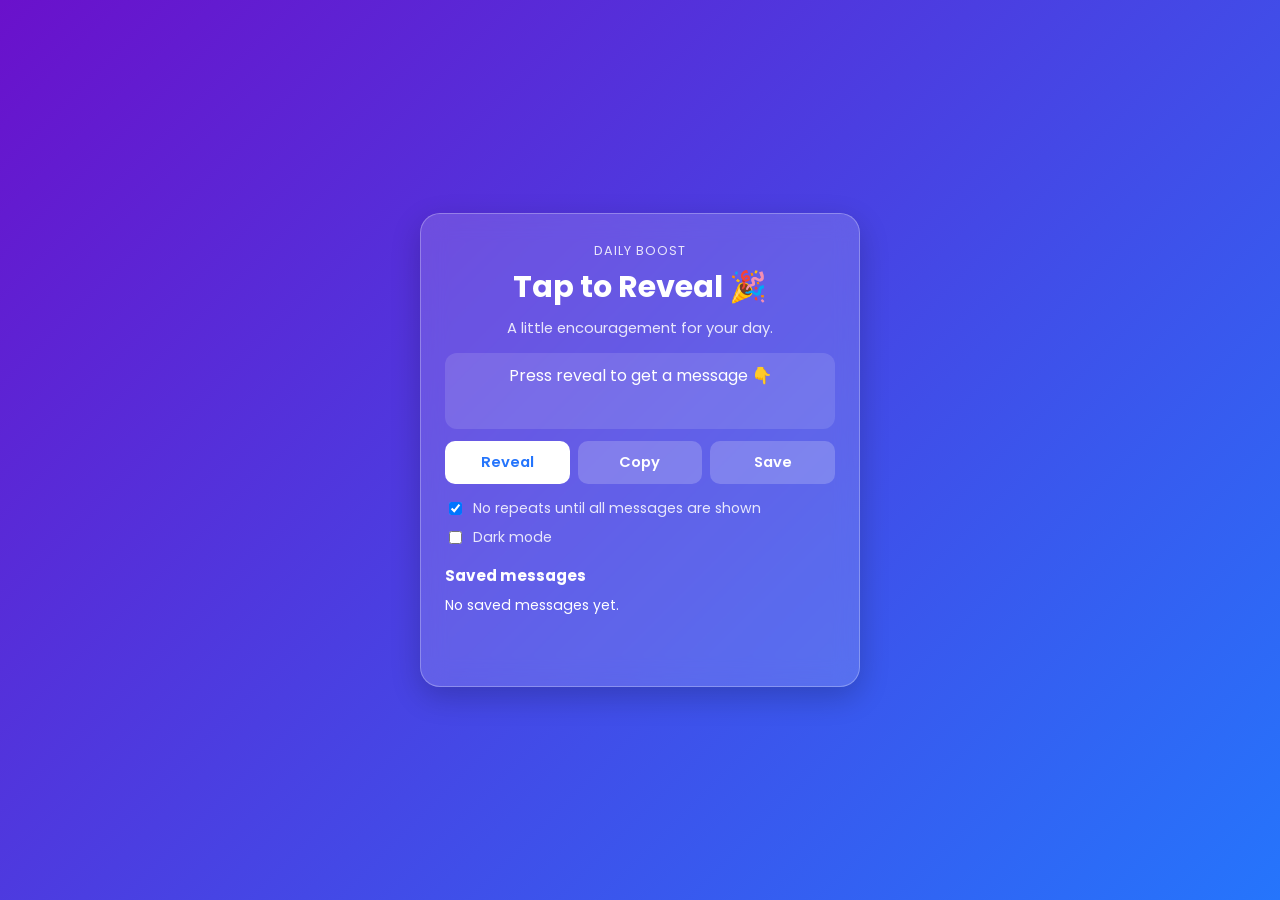
==== index.html @ 4f89c6cf "Upgrade static app with richer UX, state persistence, and docs" ====
<!DOCTYPE html>
<html lang="en">
<head>
  <meta charset="UTF-8">
  <meta name="viewport" content="width=device-width, initial-scale=1.0">
  <meta name="description" content="A daily encouragement app with positive reveal messages.">
  <title>Tap to Reveal 🎁</title>
  <link rel="preconnect" href="https://fonts.googleapis.com">
  <link rel="preconnect" href="https://fonts.gstatic.com" crossorigin>
  <link href="https://fonts.googleapis.com/css2?family=Poppins:wght@300;500;700&display=swap" rel="stylesheet">
  <link rel="stylesheet" href="styles.css">
</head>
<body>
  <main class="app-shell" aria-labelledby="app-title">
    <section class="card" id="box" aria-live="polite">
      <header>
        <p class="eyebrow">Daily Boost</p>
        <h1 id="app-title">Tap to Reveal 🎉</h1>
        <p class="subtitle">A little encouragement for your day.</p>
      </header>

      <p id="output" class="message" tabindex="0">Press reveal to get a message 👇</p>

      <div class="button-row">
        <button id="revealBtn" class="primary" type="button">Reveal</button>
        <button id="copyBtn" type="button">Copy</button>
        <button id="saveBtn" type="button" aria-pressed="false">Save</button>
      </div>

      <div class="controls">
        <label class="toggle-row" for="noRepeatToggle">
          <input id="noRepeatToggle" type="checkbox" checked>
          <span>No repeats until all messages are shown</span>
        </label>
        <label class="toggle-row" for="themeToggle">
          <input id="themeToggle" type="checkbox">
          <span>Dark mode</span>
        </label>
      </div>

      <section class="saved" aria-labelledby="saved-title">
        <h2 id="saved-title">Saved messages</h2>
        <ul id="savedList"></ul>
      </section>

      <p id="status" class="status" role="status" aria-live="polite"></p>
    </section>
  </main>

  <script src="app.js" defer></script>
</body>
</html>
---- styles.css ----
:root {
  --bg-start: #6a11cb;
  --bg-end: #2575fc;
  --card-bg: rgba(255, 255, 255, 0.15);
  --text: #ffffff;
  --muted: rgba(255, 255, 255, 0.85);
  --button-bg: #ffffff;
  --button-text: #2575fc;
  --button-alt-bg: rgba(255, 255, 255, 0.2);
  --button-alt-text: #ffffff;
  --shadow: 0 10px 30px rgba(0, 0, 0, 0.2);
  --border: rgba(255, 255, 255, 0.28);
}

body.dark {
  --bg-start: #0f172a;
  --bg-end: #1d4ed8;
  --card-bg: rgba(15, 23, 42, 0.7);
  --text: #e2e8f0;
  --muted: #cbd5e1;
  --button-bg: #e2e8f0;
  --button-text: #1d4ed8;
  --button-alt-bg: rgba(148, 163, 184, 0.22);
  --button-alt-text: #e2e8f0;
  --shadow: 0 12px 36px rgba(2, 6, 23, 0.45);
  --border: rgba(148, 163, 184, 0.35);
}

* {
  box-sizing: border-box;
}

body {
  font-family: "Poppins", sans-serif;
  background: linear-gradient(135deg, var(--bg-start), var(--bg-end));
  min-height: 100vh;
  display: flex;
  justify-content: center;
  align-items: center;
  margin: 0;
  padding: 20px;
  color: var(--text);
}

.app-shell {
  width: min(100%, 440px);
}

.card {
  background: var(--card-bg);
  backdrop-filter: blur(12px);
  border: 1px solid var(--border);
  padding: 28px 24px;
  border-radius: 20px;
  text-align: center;
  box-shadow: var(--shadow);
  animation: fadeIn 0.8s ease;
}

.eyebrow {
  margin: 0;
  font-size: 0.8rem;
  letter-spacing: 0.08em;
  text-transform: uppercase;
  color: var(--muted);
}

h1 {
  margin: 4px 0 8px;
  font-size: clamp(1.45rem, 4vw, 1.9rem);
}

.subtitle {
  margin: 0 0 14px;
  color: var(--muted);
  font-size: 0.92rem;
}

.message {
  margin: 10px 0 12px;
  padding: 12px;
  min-height: 76px;
  border-radius: 12px;
  background: rgba(255, 255, 255, 0.12);
  line-height: 1.35;
}

.button-row {
  display: grid;
  grid-template-columns: repeat(3, minmax(0, 1fr));
  gap: 8px;
}

button {
  border: none;
  padding: 11px 12px;
  border-radius: 10px;
  cursor: pointer;
  transition: transform 0.18s ease, opacity 0.18s ease, background 0.2s ease;
  font: inherit;
  font-size: 0.92rem;
  font-weight: 600;
}

button:active {
  transform: scale(0.97);
}

button:focus-visible,
input:focus-visible {
  outline: 2px solid #facc15;
  outline-offset: 2px;
}

button.primary {
  background: var(--button-bg);
  color: var(--button-text);
}

button:not(.primary) {
  background: var(--button-alt-bg);
  color: var(--button-alt-text);
}

button[aria-pressed="true"] {
  background: #16a34a;
  color: #f0fdf4;
}

.controls {
  margin-top: 14px;
  text-align: left;
  display: grid;
  gap: 8px;
}

.toggle-row {
  display: flex;
  align-items: center;
  gap: 8px;
  font-size: 0.88rem;
  color: var(--muted);
}

.saved {
  margin-top: 16px;
  text-align: left;
}

.saved h2 {
  margin: 0 0 8px;
  font-size: 0.95rem;
}

#savedList {
  list-style: disc;
  padding-left: 20px;
  margin: 0;
  display: grid;
  gap: 6px;
  font-size: 0.88rem;
}

.status {
  min-height: 18px;
  margin-top: 10px;
  font-size: 0.84rem;
  color: var(--muted);
}

@keyframes fadeIn {
  from {
    opacity: 0;
    transform: translateY(16px);
  }

  to {
    opacity: 1;
    transform: translateY(0);
  }
}

@media (max-width: 420px) {
  .card {
    padding: 22px 18px;
  }

  .button-row {
    grid-template-columns: 1fr;
  }
}

@media (prefers-reduced-motion: reduce) {
  *,
  *::before,
  *::after {
    animation: none !important;
    transition: none !important;
  }
}
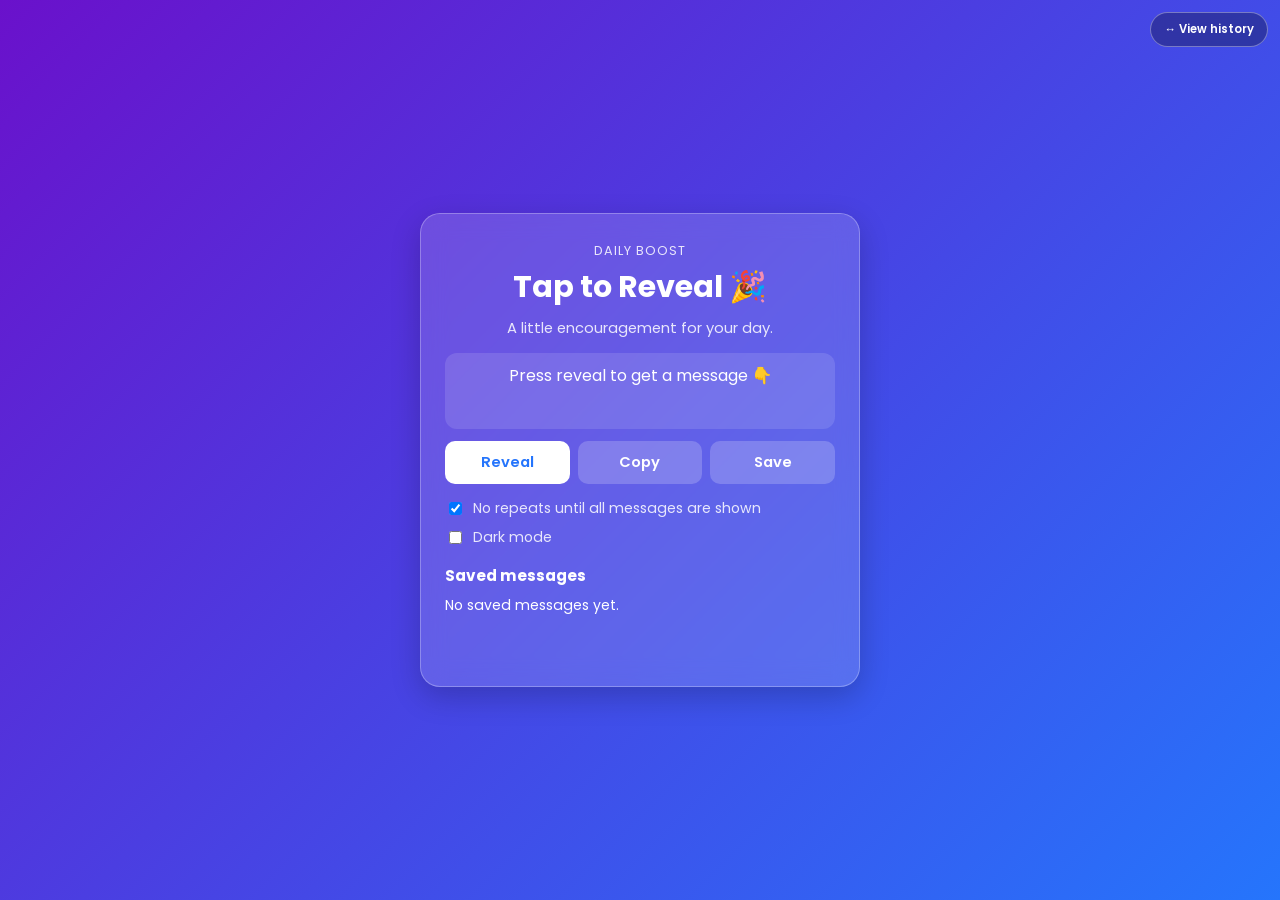
==== commit 2ce2f065: "Add development history button to Daily Boost" ====
--- a/index.html
+++ b/index.html
@@ -11,6 +11,7 @@
   <link rel="stylesheet" href="styles.css">
 </head>
 <body>
+  <a href="https://kuzzzzz.github.io/history.html#phone-site" target="_blank" rel="noopener" aria-label="View the development history of this project" style="position:fixed;top:12px;right:12px;z-index:50;padding:8px 13px;border-radius:999px;background:rgba(0,0,0,.28);color:#fff;border:1px solid rgba(255,255,255,.35);font:600 .72rem Poppins,sans-serif;text-decoration:none;backdrop-filter:blur(8px);">↔ View history</a>
   <main class="app-shell" aria-labelledby="app-title">
     <section class="card" id="box" aria-live="polite">
       <header>
@@ -18,35 +19,13 @@
         <h1 id="app-title">Tap to Reveal 🎉</h1>
         <p class="subtitle">A little encouragement for your day.</p>
       </header>
-
       <p id="output" class="message" tabindex="0">Press reveal to get a message 👇</p>
-
-      <div class="button-row">
-        <button id="revealBtn" class="primary" type="button">Reveal</button>
-        <button id="copyBtn" type="button">Copy</button>
-        <button id="saveBtn" type="button" aria-pressed="false">Save</button>
-      </div>
-
-      <div class="controls">
-        <label class="toggle-row" for="noRepeatToggle">
-          <input id="noRepeatToggle" type="checkbox" checked>
-          <span>No repeats until all messages are shown</span>
-        </label>
-        <label class="toggle-row" for="themeToggle">
-          <input id="themeToggle" type="checkbox">
-          <span>Dark mode</span>
-        </label>
-      </div>
-
-      <section class="saved" aria-labelledby="saved-title">
-        <h2 id="saved-title">Saved messages</h2>
-        <ul id="savedList"></ul>
-      </section>
-
+      <div class="button-row"><button id="revealBtn" class="primary" type="button">Reveal</button><button id="copyBtn" type="button">Copy</button><button id="saveBtn" type="button" aria-pressed="false">Save</button></div>
+      <div class="controls"><label class="toggle-row" for="noRepeatToggle"><input id="noRepeatToggle" type="checkbox" checked><span>No repeats until all messages are shown</span></label><label class="toggle-row" for="themeToggle"><input id="themeToggle" type="checkbox"><span>Dark mode</span></label></div>
+      <section class="saved" aria-labelledby="saved-title"><h2 id="saved-title">Saved messages</h2><ul id="savedList"></ul></section>
       <p id="status" class="status" role="status" aria-live="polite"></p>
     </section>
   </main>
-
   <script src="app.js" defer></script>
 </body>
 </html>
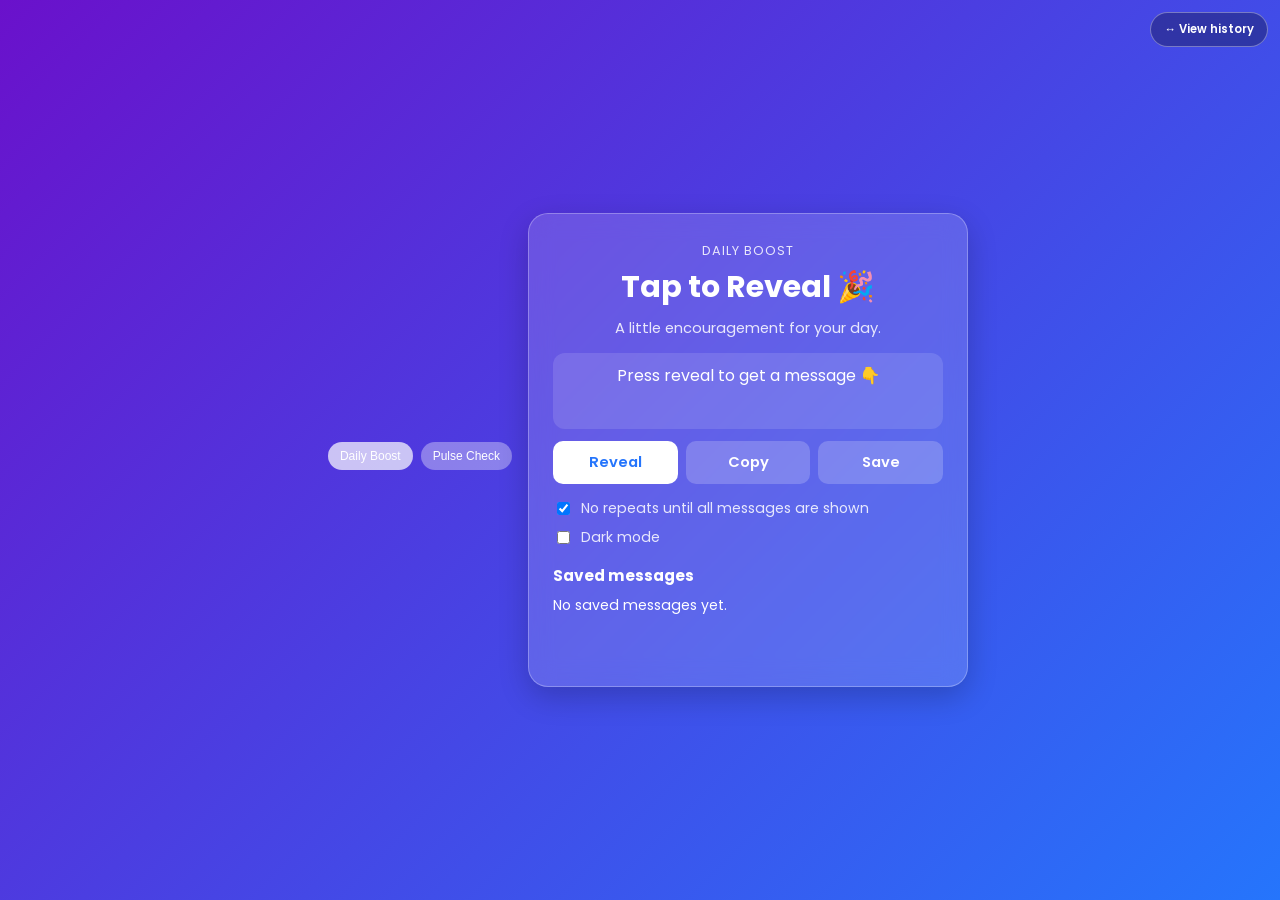
==== commit 4c3dda2a: "Add navigation between Daily Boost and Pulse Check" ====
--- a/index.html
+++ b/index.html
@@ -12,6 +12,10 @@
 </head>
 <body>
   <a href="https://kuzzzzz.github.io/history.html#phone-site" target="_blank" rel="noopener" aria-label="View the development history of this project" style="position:fixed;top:12px;right:12px;z-index:50;padding:8px 13px;border-radius:999px;background:rgba(0,0,0,.28);color:#fff;border:1px solid rgba(255,255,255,.35);font:600 .72rem Poppins,sans-serif;text-decoration:none;backdrop-filter:blur(8px);">↔ View history</a>
+  <nav aria-label="Phone Site navigation" style="display:flex;justify-content:center;gap:8px;padding:12px 16px 0;font:500 .75rem Poppins,sans-serif;">
+    <a href="index.html" aria-current="page" style="padding:7px 12px;border-radius:999px;background:rgba(255,255,255,.7);color:inherit;text-decoration:none;">Daily Boost</a>
+    <a href="pulse.html" style="padding:7px 12px;border-radius:999px;background:rgba(255,255,255,.35);color:inherit;text-decoration:none;">Pulse Check</a>
+  </nav>
   <main class="app-shell" aria-labelledby="app-title">
     <section class="card" id="box" aria-live="polite">
       <header>
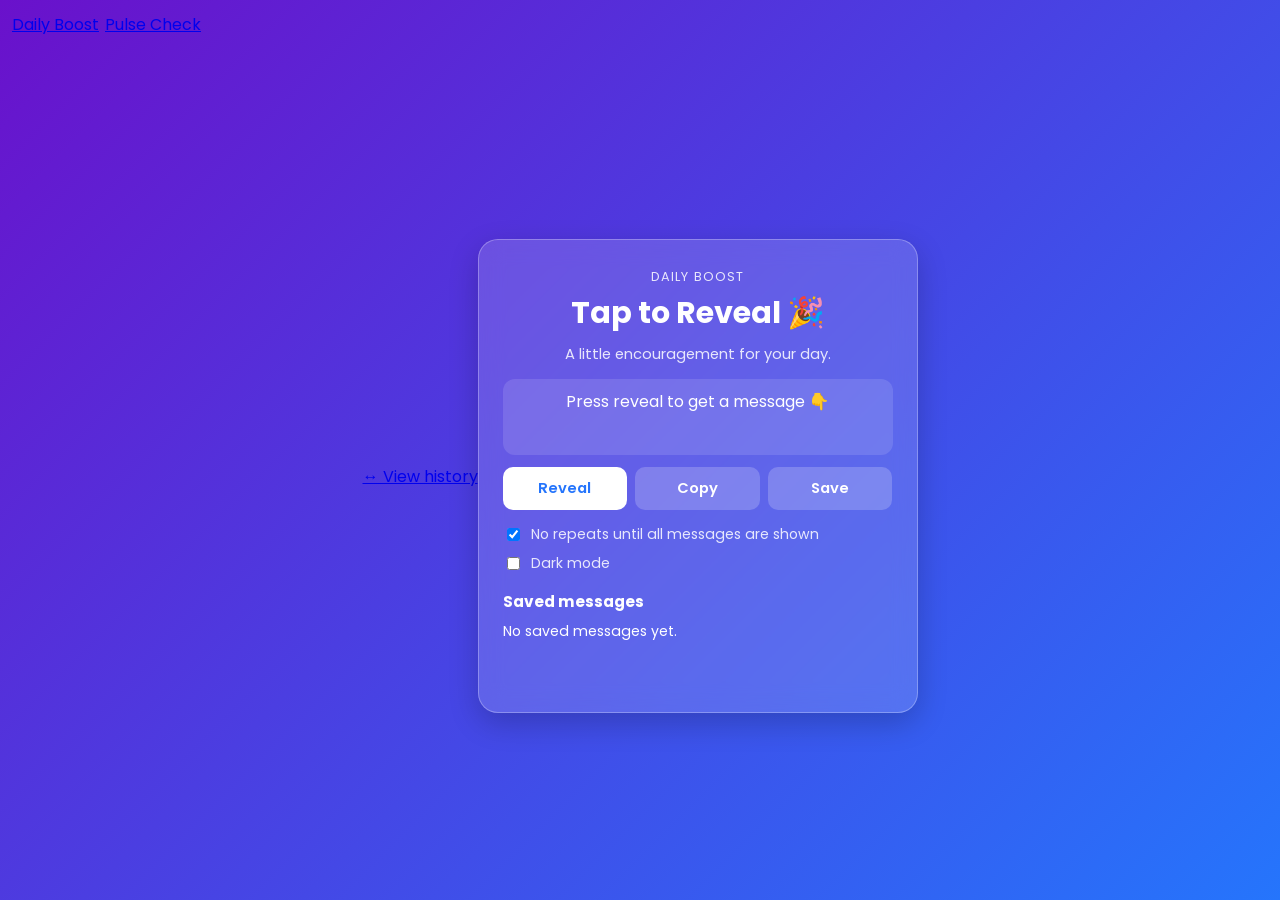
==== commit 676c96e2: "Fix Daily Boost navigation layout" ====
--- a/index.html
+++ b/index.html
@@ -11,11 +11,13 @@
   <link rel="stylesheet" href="styles.css">
 </head>
 <body>
-  <a href="https://kuzzzzz.github.io/history.html#phone-site" target="_blank" rel="noopener" aria-label="View the development history of this project" style="position:fixed;top:12px;right:12px;z-index:50;padding:8px 13px;border-radius:999px;background:rgba(0,0,0,.28);color:#fff;border:1px solid rgba(255,255,255,.35);font:600 .72rem Poppins,sans-serif;text-decoration:none;backdrop-filter:blur(8px);">↔ View history</a>
-  <nav aria-label="Phone Site navigation" style="display:flex;justify-content:center;gap:8px;padding:12px 16px 0;font:500 .75rem Poppins,sans-serif;">
-    <a href="index.html" aria-current="page" style="padding:7px 12px;border-radius:999px;background:rgba(255,255,255,.7);color:inherit;text-decoration:none;">Daily Boost</a>
-    <a href="pulse.html" style="padding:7px 12px;border-radius:999px;background:rgba(255,255,255,.35);color:inherit;text-decoration:none;">Pulse Check</a>
+  <a href="https://kuzzzzz.github.io/history.html#phone-site" target="_blank" rel="noopener" aria-label="View the development history of this project" class="history-link">↔ View history</a>
+
+  <nav class="site-nav" aria-label="Phone Site navigation">
+    <a href="index.html" aria-current="page" class="active">Daily Boost</a>
+    <a href="pulse.html">Pulse Check</a>
   </nav>
+
   <main class="app-shell" aria-labelledby="app-title">
     <section class="card" id="box" aria-live="polite">
       <header>
--- a/styles.css
+++ b/styles.css
@@ -38,8 +38,27 @@
   justify-content: center;
   align-items: center;
   margin: 0;
-  padding: 20px;
+  padding: 72px 20px 20px;
   color: var(--text);
+}
+
+/* The navigation is a floating control, not part of the card layout. */
+body > nav {
+  position: fixed;
+  top: 12px;
+  left: 12px;
+  z-index: 60;
+  display: flex !important;
+  gap: 6px !important;
+  padding: 0 !important;
+  align-items: center;
+}
+
+body > nav a {
+  display: inline-flex;
+  align-items: center;
+  justify-content: center;
+  white-space: nowrap;
 }
 
 .app-shell {
@@ -181,12 +200,21 @@
 }
 
 @media (max-width: 420px) {
+  body {
+    padding-top: 68px;
+  }
+
   .card {
     padding: 22px 18px;
   }
 
   .button-row {
     grid-template-columns: 1fr;
+  }
+
+  body > nav a {
+    padding: 7px 10px !important;
+    font-size: 0.7rem !important;
   }
 }
 
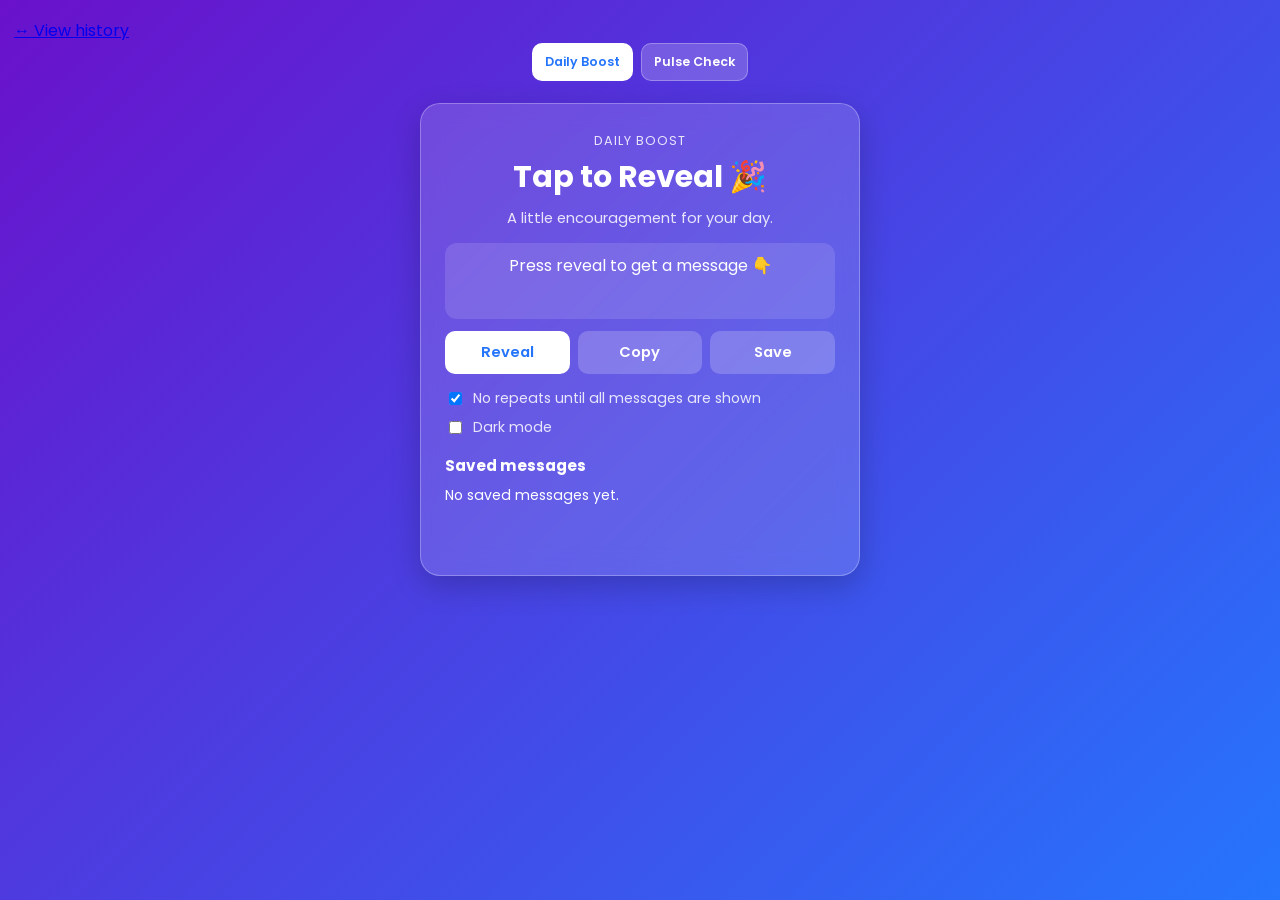
==== commit e0ce7575: "Update Daily Boost UI for structured quotes" ====
--- a/index.html
+++ b/index.html
@@ -4,7 +4,7 @@
   <meta charset="UTF-8">
   <meta name="viewport" content="width=device-width, initial-scale=1.0">
   <meta name="description" content="A daily encouragement app with positive reveal messages.">
-  <title>Tap to Reveal 🎁</title>
+  <title>Daily Boost 🎁</title>
   <link rel="preconnect" href="https://fonts.googleapis.com">
   <link rel="preconnect" href="https://fonts.gstatic.com" crossorigin>
   <link href="https://fonts.googleapis.com/css2?family=Poppins:wght@300;500;700&display=swap" rel="stylesheet">
@@ -25,7 +25,10 @@
         <h1 id="app-title">Tap to Reveal 🎉</h1>
         <p class="subtitle">A little encouragement for your day.</p>
       </header>
-      <p id="output" class="message" tabindex="0">Press reveal to get a message 👇</p>
+      <div id="output" class="message" tabindex="0" aria-label="Daily Boost message">
+        <div id="boostText">Press reveal to get a message 👇</div>
+        <div id="boostAuthor" class="boost-author" hidden></div>
+      </div>
       <div class="button-row"><button id="revealBtn" class="primary" type="button">Reveal</button><button id="copyBtn" type="button">Copy</button><button id="saveBtn" type="button" aria-pressed="false">Save</button></div>
       <div class="controls"><label class="toggle-row" for="noRepeatToggle"><input id="noRepeatToggle" type="checkbox" checked><span>No repeats until all messages are shown</span></label><label class="toggle-row" for="themeToggle"><input id="themeToggle" type="checkbox"><span>Dark mode</span></label></div>
       <section class="saved" aria-labelledby="saved-title"><h2 id="saved-title">Saved messages</h2><ul id="savedList"></ul></section>
--- a/styles.css
+++ b/styles.css
@@ -26,46 +26,56 @@
   --border: rgba(148, 163, 184, 0.35);
 }
 
-* {
-  box-sizing: border-box;
-}
+* { box-sizing: border-box; }
+
+html, body { width: 100%; min-height: 100%; }
 
 body {
   font-family: "Poppins", sans-serif;
   background: linear-gradient(135deg, var(--bg-start), var(--bg-end));
   min-height: 100vh;
+  margin: 0;
+  padding: 18px 14px 28px;
+  color: var(--text);
+}
+
+/* Navigation sits in normal document flow above the app card. */
+nav {
+  width: min(100%, 440px);
+  margin: 0 auto 22px;
   display: flex;
   justify-content: center;
   align-items: center;
-  margin: 0;
-  padding: 72px 20px 20px;
-  color: var(--text);
+  gap: 8px;
 }
 
-/* The navigation is a floating control, not part of the card layout. */
-body > nav {
-  position: fixed;
-  top: 12px;
-  left: 12px;
-  z-index: 60;
-  display: flex !important;
-  gap: 6px !important;
-  padding: 0 !important;
-  align-items: center;
-}
-
-body > nav a {
+nav a {
   display: inline-flex;
   align-items: center;
   justify-content: center;
+  padding: 9px 12px;
+  border-radius: 10px;
   white-space: nowrap;
+  text-decoration: none;
+  font-size: 0.78rem;
+  font-weight: 600;
+  color: var(--text);
+  background: var(--button-alt-bg);
+  border: 1px solid var(--border);
+}
+
+nav a.active {
+  background: var(--button-bg);
+  color: var(--button-text);
 }
 
 .app-shell {
   width: min(100%, 440px);
+  margin: 0 auto;
 }
 
 .card {
+  width: 100%;
   background: var(--card-bg);
   backdrop-filter: blur(12px);
   border: 1px solid var(--border);
@@ -76,153 +86,34 @@
   animation: fadeIn 0.8s ease;
 }
 
-.eyebrow {
-  margin: 0;
-  font-size: 0.8rem;
-  letter-spacing: 0.08em;
-  text-transform: uppercase;
-  color: var(--muted);
-}
+.eyebrow { margin: 0; font-size: 0.8rem; letter-spacing: 0.08em; text-transform: uppercase; color: var(--muted); }
+h1 { margin: 4px 0 8px; font-size: clamp(1.45rem, 4vw, 1.9rem); }
+.subtitle { margin: 0 0 14px; color: var(--muted); font-size: 0.92rem; }
+.message { margin: 10px 0 12px; padding: 12px; min-height: 76px; border-radius: 12px; background: rgba(255,255,255,.12); line-height: 1.35; }
+.button-row { display: grid; grid-template-columns: repeat(3, minmax(0, 1fr)); gap: 8px; }
+button { border: none; padding: 11px 12px; border-radius: 10px; cursor: pointer; transition: transform .18s ease, opacity .18s ease, background .2s ease; font: inherit; font-size: .92rem; font-weight: 600; }
+button:active { transform: scale(.97); }
+button:focus-visible, input:focus-visible { outline: 2px solid #facc15; outline-offset: 2px; }
+button.primary { background: var(--button-bg); color: var(--button-text); }
+button:not(.primary) { background: var(--button-alt-bg); color: var(--button-alt-text); }
+button[aria-pressed="true"] { background: #16a34a; color: #f0fdf4; }
+.controls { margin-top: 14px; text-align: left; display: grid; gap: 8px; }
+.toggle-row { display: flex; align-items: center; gap: 8px; font-size: .88rem; color: var(--muted); }
+.saved { margin-top: 16px; text-align: left; }
+.saved h2 { margin: 0 0 8px; font-size: .95rem; }
+#savedList { list-style: disc; padding-left: 20px; margin: 0; display: grid; gap: 6px; font-size: .88rem; }
+.status { min-height: 18px; margin-top: 10px; font-size: .84rem; color: var(--muted); }
 
-h1 {
-  margin: 4px 0 8px;
-  font-size: clamp(1.45rem, 4vw, 1.9rem);
-}
-
-.subtitle {
-  margin: 0 0 14px;
-  color: var(--muted);
-  font-size: 0.92rem;
-}
-
-.message {
-  margin: 10px 0 12px;
-  padding: 12px;
-  min-height: 76px;
-  border-radius: 12px;
-  background: rgba(255, 255, 255, 0.12);
-  line-height: 1.35;
-}
-
-.button-row {
-  display: grid;
-  grid-template-columns: repeat(3, minmax(0, 1fr));
-  gap: 8px;
-}
-
-button {
-  border: none;
-  padding: 11px 12px;
-  border-radius: 10px;
-  cursor: pointer;
-  transition: transform 0.18s ease, opacity 0.18s ease, background 0.2s ease;
-  font: inherit;
-  font-size: 0.92rem;
-  font-weight: 600;
-}
-
-button:active {
-  transform: scale(0.97);
-}
-
-button:focus-visible,
-input:focus-visible {
-  outline: 2px solid #facc15;
-  outline-offset: 2px;
-}
-
-button.primary {
-  background: var(--button-bg);
-  color: var(--button-text);
-}
-
-button:not(.primary) {
-  background: var(--button-alt-bg);
-  color: var(--button-alt-text);
-}
-
-button[aria-pressed="true"] {
-  background: #16a34a;
-  color: #f0fdf4;
-}
-
-.controls {
-  margin-top: 14px;
-  text-align: left;
-  display: grid;
-  gap: 8px;
-}
-
-.toggle-row {
-  display: flex;
-  align-items: center;
-  gap: 8px;
-  font-size: 0.88rem;
-  color: var(--muted);
-}
-
-.saved {
-  margin-top: 16px;
-  text-align: left;
-}
-
-.saved h2 {
-  margin: 0 0 8px;
-  font-size: 0.95rem;
-}
-
-#savedList {
-  list-style: disc;
-  padding-left: 20px;
-  margin: 0;
-  display: grid;
-  gap: 6px;
-  font-size: 0.88rem;
-}
-
-.status {
-  min-height: 18px;
-  margin-top: 10px;
-  font-size: 0.84rem;
-  color: var(--muted);
-}
-
-@keyframes fadeIn {
-  from {
-    opacity: 0;
-    transform: translateY(16px);
-  }
-
-  to {
-    opacity: 1;
-    transform: translateY(0);
-  }
-}
+@keyframes fadeIn { from { opacity: 0; transform: translateY(16px); } to { opacity: 1; transform: translateY(0); } }
 
 @media (max-width: 420px) {
-  body {
-    padding-top: 68px;
-  }
-
-  .card {
-    padding: 22px 18px;
-  }
-
-  .button-row {
-    grid-template-columns: 1fr;
-  }
-
-  body > nav a {
-    padding: 7px 10px !important;
-    font-size: 0.7rem !important;
-  }
+  body { padding: 14px 12px 24px; }
+  nav { margin-bottom: 18px; gap: 6px; }
+  nav a { padding: 8px 10px; font-size: .72rem; }
+  .card { padding: 22px 18px; }
+  .button-row { grid-template-columns: 1fr; }
 }
 
 @media (prefers-reduced-motion: reduce) {
-  *,
-  *::before,
-  *::after {
-    animation: none !important;
-    transition: none !important;
-  }
+  *, *::before, *::after { animation: none !important; transition: none !important; }
 }
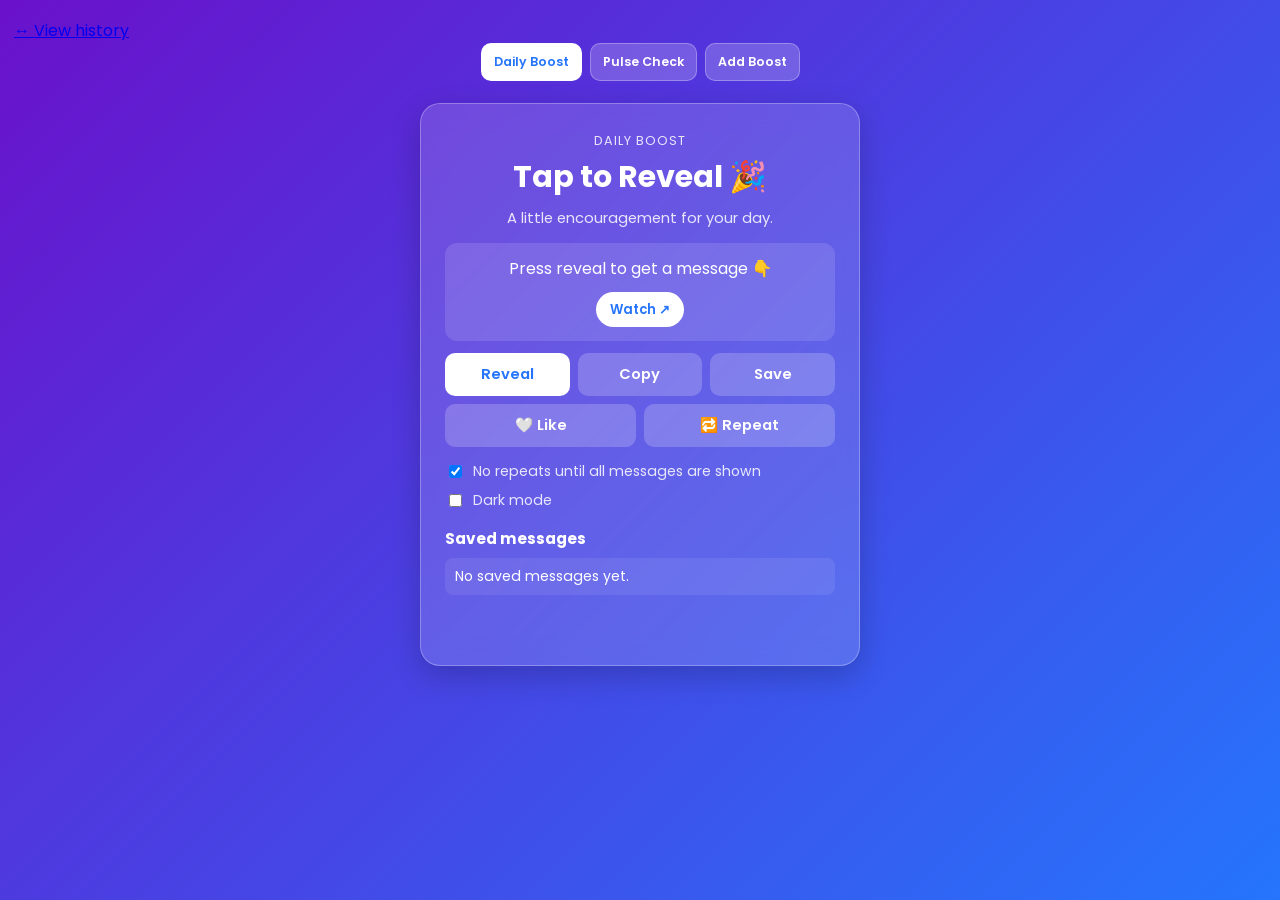
==== commit 9425c3fb: "Daily Boost: sheet-backed flat pool, like/repeat tracking, link cards, Add Boost page, Pulse Check h" ====
--- a/index.html
+++ b/index.html
@@ -16,6 +16,7 @@
   <nav class="site-nav" aria-label="Phone Site navigation">
     <a href="index.html" aria-current="page" class="active">Daily Boost</a>
     <a href="pulse.html">Pulse Check</a>
+    <a href="admin.html">Add Boost</a>
   </nav>
 
   <main class="app-shell" aria-labelledby="app-title">
@@ -28,8 +29,11 @@
       <div id="output" class="message" tabindex="0" aria-label="Daily Boost message">
         <div id="boostText">Press reveal to get a message 👇</div>
         <div id="boostAuthor" class="boost-author" hidden></div>
+        <a id="boostLink" class="boost-link" href="#" target="_blank" rel="noopener" hidden>Watch ↗</a>
+        <p id="repeatStats" class="repeat-stats" hidden></p>
       </div>
       <div class="button-row"><button id="revealBtn" class="primary" type="button">Reveal</button><button id="copyBtn" type="button">Copy</button><button id="saveBtn" type="button" aria-pressed="false">Save</button></div>
+      <div class="button-row secondary-row"><button id="likeBtn" type="button" aria-pressed="false">🤍 Like</button><button id="repeatBtn" type="button" aria-pressed="false">🔁 Repeat</button></div>
       <div class="controls"><label class="toggle-row" for="noRepeatToggle"><input id="noRepeatToggle" type="checkbox" checked><span>No repeats until all messages are shown</span></label><label class="toggle-row" for="themeToggle"><input id="themeToggle" type="checkbox"><span>Dark mode</span></label></div>
       <section class="saved" aria-labelledby="saved-title"><h2 id="saved-title">Saved messages</h2><ul id="savedList"></ul></section>
       <p id="status" class="status" role="status" aria-live="polite"></p>
--- a/styles.css
+++ b/styles.css
@@ -27,70 +27,23 @@
 }
 
 * { box-sizing: border-box; }
-
 html, body { width: 100%; min-height: 100%; }
-
-body {
-  font-family: "Poppins", sans-serif;
-  background: linear-gradient(135deg, var(--bg-start), var(--bg-end));
-  min-height: 100vh;
-  margin: 0;
-  padding: 18px 14px 28px;
-  color: var(--text);
-}
-
-/* Navigation sits in normal document flow above the app card. */
-nav {
-  width: min(100%, 440px);
-  margin: 0 auto 22px;
-  display: flex;
-  justify-content: center;
-  align-items: center;
-  gap: 8px;
-}
-
-nav a {
-  display: inline-flex;
-  align-items: center;
-  justify-content: center;
-  padding: 9px 12px;
-  border-radius: 10px;
-  white-space: nowrap;
-  text-decoration: none;
-  font-size: 0.78rem;
-  font-weight: 600;
-  color: var(--text);
-  background: var(--button-alt-bg);
-  border: 1px solid var(--border);
-}
-
-nav a.active {
-  background: var(--button-bg);
-  color: var(--button-text);
-}
-
-.app-shell {
-  width: min(100%, 440px);
-  margin: 0 auto;
-}
-
-.card {
-  width: 100%;
-  background: var(--card-bg);
-  backdrop-filter: blur(12px);
-  border: 1px solid var(--border);
-  padding: 28px 24px;
-  border-radius: 20px;
-  text-align: center;
-  box-shadow: var(--shadow);
-  animation: fadeIn 0.8s ease;
-}
-
-.eyebrow { margin: 0; font-size: 0.8rem; letter-spacing: 0.08em; text-transform: uppercase; color: var(--muted); }
+body { font-family: "Poppins", sans-serif; background: linear-gradient(135deg, var(--bg-start), var(--bg-end)); min-height: 100vh; margin: 0; padding: 18px 14px 28px; color: var(--text); }
+nav { width: min(100%, 440px); margin: 0 auto 22px; display: flex; justify-content: center; align-items: center; gap: 8px; flex-wrap: wrap; }
+nav a { display: inline-flex; align-items: center; justify-content: center; padding: 9px 12px; border-radius: 10px; white-space: nowrap; text-decoration: none; font-size: .78rem; font-weight: 600; color: var(--text); background: var(--button-alt-bg); border: 1px solid var(--border); }
+nav a.active { background: var(--button-bg); color: var(--button-text); }
+.app-shell { width: min(100%, 440px); margin: 0 auto; }
+.card { width: 100%; background: var(--card-bg); backdrop-filter: blur(12px); border: 1px solid var(--border); padding: 28px 24px; border-radius: 20px; text-align: center; box-shadow: var(--shadow); animation: fadeIn .8s ease; }
+.eyebrow { margin: 0; font-size: .8rem; letter-spacing: .08em; text-transform: uppercase; color: var(--muted); }
 h1 { margin: 4px 0 8px; font-size: clamp(1.45rem, 4vw, 1.9rem); }
-.subtitle { margin: 0 0 14px; color: var(--muted); font-size: 0.92rem; }
-.message { margin: 10px 0 12px; padding: 12px; min-height: 76px; border-radius: 12px; background: rgba(255,255,255,.12); line-height: 1.35; }
+.subtitle { margin: 0 0 14px; color: var(--muted); font-size: .92rem; }
+.message { margin: 10px 0 12px; padding: 14px; min-height: 86px; border-radius: 12px; background: rgba(255,255,255,.12); line-height: 1.45; display: flex; flex-direction: column; justify-content: center; gap: 8px; }
+#boostText { font-size: 1rem; }
+.boost-author { font-size: .82rem; color: var(--muted); font-style: italic; }
+.boost-link { display: inline-block; margin: 4px auto 0; padding: 8px 14px; border-radius: 999px; background: var(--button-bg); color: var(--button-text); font-size: .82rem; font-weight: 600; text-decoration: none; }
+.repeat-stats { margin: 4px 0 0; font-size: .74rem; color: var(--muted); }
 .button-row { display: grid; grid-template-columns: repeat(3, minmax(0, 1fr)); gap: 8px; }
+.button-row.secondary-row { grid-template-columns: repeat(2, minmax(0, 1fr)); margin-top: 8px; }
 button { border: none; padding: 11px 12px; border-radius: 10px; cursor: pointer; transition: transform .18s ease, opacity .18s ease, background .2s ease; font: inherit; font-size: .92rem; font-weight: 600; }
 button:active { transform: scale(.97); }
 button:focus-visible, input:focus-visible { outline: 2px solid #facc15; outline-offset: 2px; }
@@ -101,19 +54,16 @@
 .toggle-row { display: flex; align-items: center; gap: 8px; font-size: .88rem; color: var(--muted); }
 .saved { margin-top: 16px; text-align: left; }
 .saved h2 { margin: 0 0 8px; font-size: .95rem; }
-#savedList { list-style: disc; padding-left: 20px; margin: 0; display: grid; gap: 6px; font-size: .88rem; }
+#savedList { list-style: none; padding: 0; margin: 0; display: grid; gap: 8px; font-size: .88rem; }
+.saved-item { padding: 8px 10px; border-radius: 8px; background: rgba(255,255,255,.08); }
+.saved-item .saved-author { display: block; margin-top: 4px; color: var(--muted); font-size: .78rem; font-style: italic; }
 .status { min-height: 18px; margin-top: 10px; font-size: .84rem; color: var(--muted); }
-
+.field-row { text-align: left; margin-bottom: 12px; }
+.field-row label { display: block; font-size: .82rem; color: var(--muted); margin-bottom: 6px; }
+.field-row input[type="text"], .field-row input[type="url"], .field-row textarea, .field-row select { width: 100%; padding: 10px; border-radius: 10px; border: 1px solid var(--border); background: rgba(255,255,255,.12); color: var(--text); font: inherit; font-size: .9rem; }
+.field-row textarea { min-height: 72px; resize: vertical; }
+.kind-toggle { display: flex; gap: 8px; margin-bottom: 14px; }
+.kind-toggle button { flex: 1; }
 @keyframes fadeIn { from { opacity: 0; transform: translateY(16px); } to { opacity: 1; transform: translateY(0); } }
-
-@media (max-width: 420px) {
-  body { padding: 14px 12px 24px; }
-  nav { margin-bottom: 18px; gap: 6px; }
-  nav a { padding: 8px 10px; font-size: .72rem; }
-  .card { padding: 22px 18px; }
-  .button-row { grid-template-columns: 1fr; }
-}
-
-@media (prefers-reduced-motion: reduce) {
-  *, *::before, *::after { animation: none !important; transition: none !important; }
-}
+@media (max-width: 420px) { body { padding: 14px 12px 24px; } nav { margin-bottom: 18px; gap: 6px; } nav a { padding: 8px 10px; font-size: .72rem; } .card { padding: 22px 18px; } .button-row { grid-template-columns: 1fr; } .button-row.secondary-row { grid-template-columns: 1fr 1fr; } }
+@media (prefers-reduced-motion: reduce) { *, *::before, *::after { animation: none !important; transition: none !important; } }
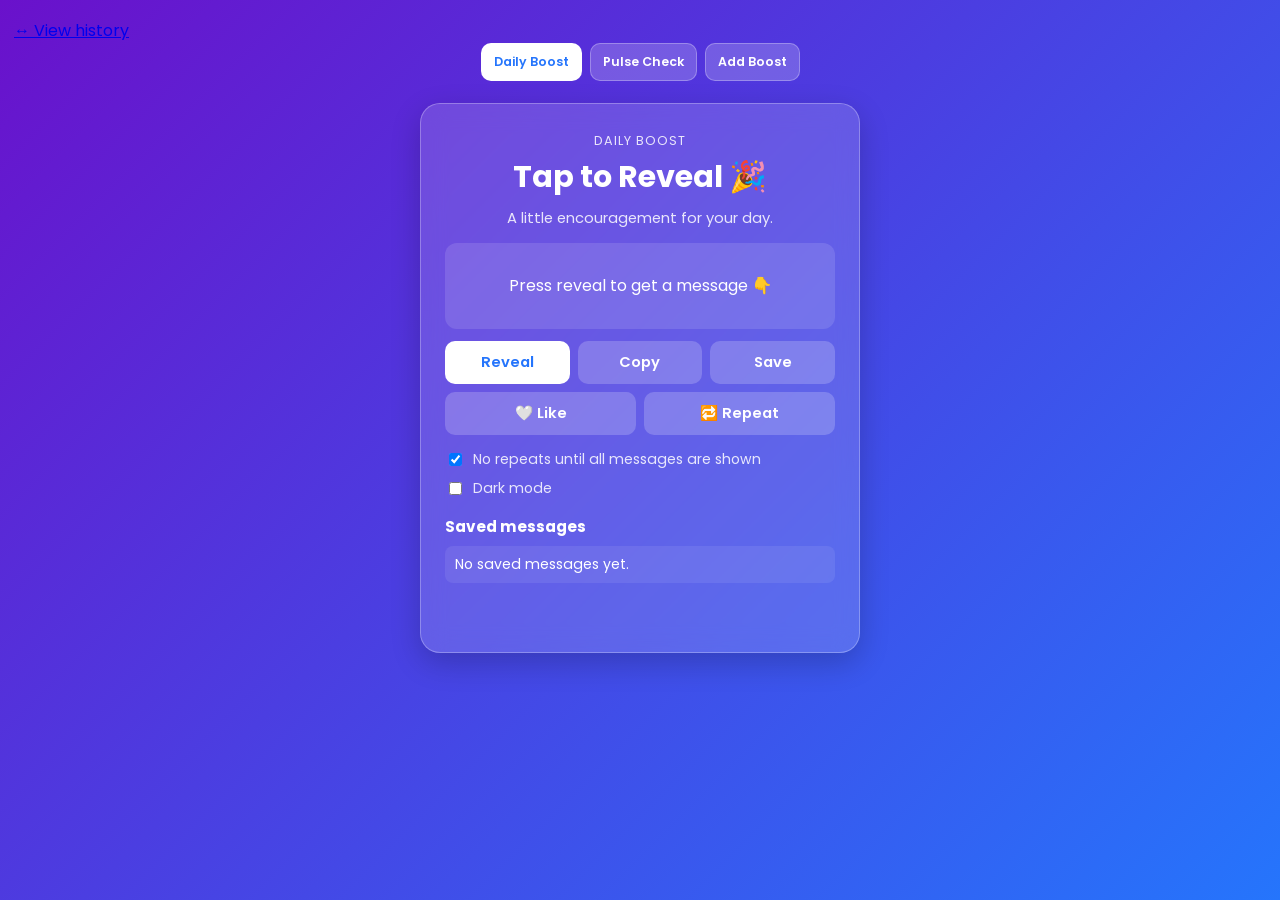
==== commit aec3eabf: "Fix Watch button showing with no link, add saved-item delete, backfill changelog" ====
--- a/index.html
+++ b/index.html
@@ -29,6 +29,7 @@
       <div id="output" class="message" tabindex="0" aria-label="Daily Boost message">
         <div id="boostText">Press reveal to get a message 👇</div>
         <div id="boostAuthor" class="boost-author" hidden></div>
+        <p id="boostLinkLabel" class="boost-link-label" hidden>🎥 Watch this daily boost</p>
         <a id="boostLink" class="boost-link" href="#" target="_blank" rel="noopener" hidden>Watch ↗</a>
         <p id="repeatStats" class="repeat-stats" hidden></p>
       </div>
--- a/styles.css
+++ b/styles.css
@@ -41,6 +41,9 @@
 #boostText { font-size: 1rem; }
 .boost-author { font-size: .82rem; color: var(--muted); font-style: italic; }
 .boost-link { display: inline-block; margin: 4px auto 0; padding: 8px 14px; border-radius: 999px; background: var(--button-bg); color: var(--button-text); font-size: .82rem; font-weight: 600; text-decoration: none; }
+.boost-link[hidden] { display: none; }
+.boost-link-label { margin: 2px 0 0; font-size: .78rem; color: var(--muted); }
+.boost-link-label[hidden] { display: none; }
 .repeat-stats { margin: 4px 0 0; font-size: .74rem; color: var(--muted); }
 .button-row { display: grid; grid-template-columns: repeat(3, minmax(0, 1fr)); gap: 8px; }
 .button-row.secondary-row { grid-template-columns: repeat(2, minmax(0, 1fr)); margin-top: 8px; }
@@ -56,6 +59,11 @@
 .saved h2 { margin: 0 0 8px; font-size: .95rem; }
 #savedList { list-style: none; padding: 0; margin: 0; display: grid; gap: 8px; font-size: .88rem; }
 .saved-item { padding: 8px 10px; border-radius: 8px; background: rgba(255,255,255,.08); }
+.saved-item-row { display: flex; align-items: flex-start; justify-content: space-between; gap: 10px; }
+.saved-item-text { display: flex; flex-direction: column; min-width: 0; }
+.saved-item-text span { overflow-wrap: break-word; }
+.saved-remove-btn { flex-shrink: 0; padding: 4px 9px; border-radius: 8px; background: rgba(255,255,255,.14); color: var(--text); font-size: .8rem; font-weight: 700; line-height: 1; }
+.saved-remove-btn:hover { background: rgba(220,38,38,.55); }
 .saved-item .saved-author { display: block; margin-top: 4px; color: var(--muted); font-size: .78rem; font-style: italic; }
 .status { min-height: 18px; margin-top: 10px; font-size: .84rem; color: var(--muted); }
 .field-row { text-align: left; margin-bottom: 12px; }
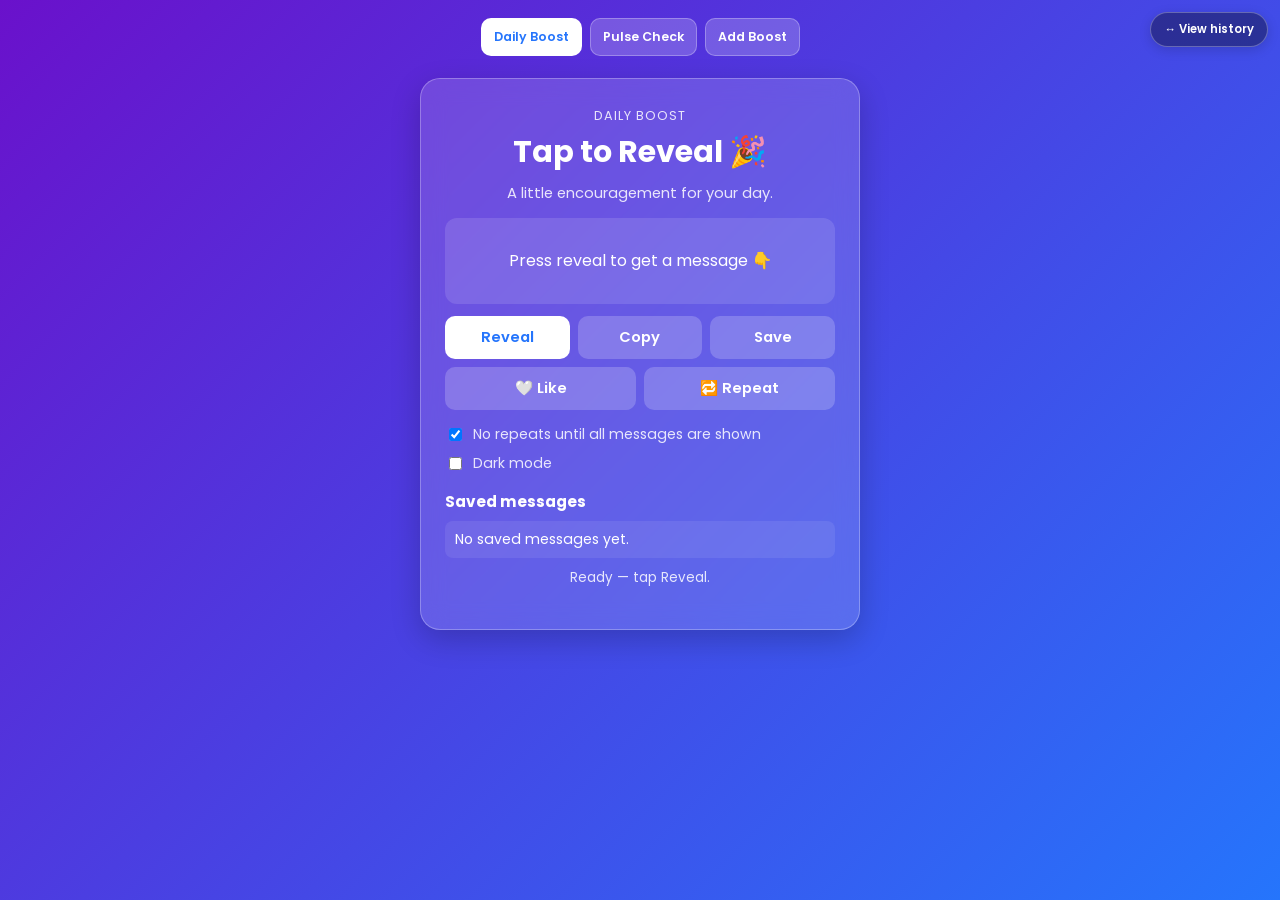
==== commit 43bb1e61: "HTML/CSS/docs: shared scripts, Pulse restyle, history-link, README + CHANGELOG" ====
--- a/index.html
+++ b/index.html
@@ -40,6 +40,7 @@
       <p id="status" class="status" role="status" aria-live="polite"></p>
     </section>
   </main>
+  <script src="shared.js" defer></script>
   <script src="app.js" defer></script>
 </body>
 </html>
--- a/styles.css
+++ b/styles.css
@@ -10,6 +10,7 @@
   --button-alt-text: #ffffff;
   --shadow: 0 10px 30px rgba(0, 0, 0, 0.2);
   --border: rgba(255, 255, 255, 0.28);
+  --track: rgba(255, 255, 255, 0.2);
 }
 
 body.dark {
@@ -24,54 +25,383 @@
   --button-alt-text: #e2e8f0;
   --shadow: 0 12px 36px rgba(2, 6, 23, 0.45);
   --border: rgba(148, 163, 184, 0.35);
+  --track: rgba(148, 163, 184, 0.25);
 }
 
 * { box-sizing: border-box; }
 html, body { width: 100%; min-height: 100%; }
-body { font-family: "Poppins", sans-serif; background: linear-gradient(135deg, var(--bg-start), var(--bg-end)); min-height: 100vh; margin: 0; padding: 18px 14px 28px; color: var(--text); }
-nav { width: min(100%, 440px); margin: 0 auto 22px; display: flex; justify-content: center; align-items: center; gap: 8px; flex-wrap: wrap; }
-nav a { display: inline-flex; align-items: center; justify-content: center; padding: 9px 12px; border-radius: 10px; white-space: nowrap; text-decoration: none; font-size: .78rem; font-weight: 600; color: var(--text); background: var(--button-alt-bg); border: 1px solid var(--border); }
-nav a.active { background: var(--button-bg); color: var(--button-text); }
+body {
+  font-family: "Poppins", sans-serif;
+  background: linear-gradient(135deg, var(--bg-start), var(--bg-end));
+  min-height: 100vh;
+  margin: 0;
+  padding: 18px 14px 28px;
+  color: var(--text);
+}
+
+.history-link {
+  position: fixed;
+  top: 12px;
+  right: 12px;
+  z-index: 50;
+  padding: 8px 13px;
+  border-radius: 999px;
+  background: rgba(0, 0, 0, 0.35);
+  color: var(--text);
+  border: 1px solid var(--border);
+  font: 600 0.72rem "Poppins", sans-serif;
+  text-decoration: none;
+  box-shadow: 0 3px 12px rgba(0, 0, 0, 0.15);
+}
+body.dark .history-link {
+  background: rgba(15, 23, 42, 0.85);
+}
+
+nav,
+.site-nav {
+  width: min(100%, 440px);
+  margin: 0 auto 22px;
+  display: flex;
+  justify-content: center;
+  align-items: center;
+  gap: 8px;
+  flex-wrap: wrap;
+}
+nav a,
+.site-nav a {
+  display: inline-flex;
+  align-items: center;
+  justify-content: center;
+  padding: 9px 12px;
+  border-radius: 10px;
+  white-space: nowrap;
+  text-decoration: none;
+  font-size: 0.78rem;
+  font-weight: 600;
+  color: var(--text);
+  background: var(--button-alt-bg);
+  border: 1px solid var(--border);
+}
+nav a.active,
+.site-nav a.active {
+  background: var(--button-bg);
+  color: var(--button-text);
+}
+
 .app-shell { width: min(100%, 440px); margin: 0 auto; }
-.card { width: 100%; background: var(--card-bg); backdrop-filter: blur(12px); border: 1px solid var(--border); padding: 28px 24px; border-radius: 20px; text-align: center; box-shadow: var(--shadow); animation: fadeIn .8s ease; }
-.eyebrow { margin: 0; font-size: .8rem; letter-spacing: .08em; text-transform: uppercase; color: var(--muted); }
+.page-header { text-align: center; margin-bottom: 1rem; }
+.page-header h1 { margin: 4px 0 0; font-size: 1.35rem; }
+
+.card {
+  width: 100%;
+  background: var(--card-bg);
+  backdrop-filter: blur(12px);
+  border: 1px solid var(--border);
+  padding: 28px 24px;
+  border-radius: 20px;
+  text-align: center;
+  box-shadow: var(--shadow);
+  animation: fadeIn 0.8s ease;
+  margin-bottom: 1.25rem;
+}
+.card.text-left,
+.pulse-card { text-align: left; }
+
+.eyebrow {
+  margin: 0;
+  font-size: 0.8rem;
+  letter-spacing: 0.08em;
+  text-transform: uppercase;
+  color: var(--muted);
+}
 h1 { margin: 4px 0 8px; font-size: clamp(1.45rem, 4vw, 1.9rem); }
-.subtitle { margin: 0 0 14px; color: var(--muted); font-size: .92rem; }
-.message { margin: 10px 0 12px; padding: 14px; min-height: 86px; border-radius: 12px; background: rgba(255,255,255,.12); line-height: 1.45; display: flex; flex-direction: column; justify-content: center; gap: 8px; }
+.subtitle { margin: 0 0 14px; color: var(--muted); font-size: 0.92rem; }
+.section-heading {
+  margin: 0 0 8px;
+  font-size: 1rem;
+  font-weight: 500;
+}
+.section-title-row {
+  display: flex;
+  justify-content: space-between;
+  align-items: center;
+  gap: 8px;
+  margin-bottom: 10px;
+  flex-wrap: wrap;
+}
+.section-title-row .section-heading { margin: 0; }
+
+.message {
+  margin: 10px 0 12px;
+  padding: 14px;
+  min-height: 86px;
+  border-radius: 12px;
+  background: rgba(255, 255, 255, 0.12);
+  line-height: 1.45;
+  display: flex;
+  flex-direction: column;
+  justify-content: center;
+  gap: 8px;
+}
 #boostText { font-size: 1rem; }
-.boost-author { font-size: .82rem; color: var(--muted); font-style: italic; }
-.boost-link { display: inline-block; margin: 4px auto 0; padding: 8px 14px; border-radius: 999px; background: var(--button-bg); color: var(--button-text); font-size: .82rem; font-weight: 600; text-decoration: none; }
+.boost-author { font-size: 0.82rem; color: var(--muted); font-style: italic; }
+.boost-link {
+  display: inline-block;
+  margin: 4px auto 0;
+  padding: 8px 14px;
+  border-radius: 999px;
+  background: var(--button-bg);
+  color: var(--button-text);
+  font-size: 0.82rem;
+  font-weight: 600;
+  text-decoration: none;
+}
 .boost-link[hidden] { display: none; }
-.boost-link-label { margin: 2px 0 0; font-size: .78rem; color: var(--muted); }
+.boost-link-label { margin: 2px 0 0; font-size: 0.78rem; color: var(--muted); }
 .boost-link-label[hidden] { display: none; }
-.repeat-stats { margin: 4px 0 0; font-size: .74rem; color: var(--muted); }
-.button-row { display: grid; grid-template-columns: repeat(3, minmax(0, 1fr)); gap: 8px; }
-.button-row.secondary-row { grid-template-columns: repeat(2, minmax(0, 1fr)); margin-top: 8px; }
-button { border: none; padding: 11px 12px; border-radius: 10px; cursor: pointer; transition: transform .18s ease, opacity .18s ease, background .2s ease; font: inherit; font-size: .92rem; font-weight: 600; }
-button:active { transform: scale(.97); }
-button:focus-visible, input:focus-visible { outline: 2px solid #facc15; outline-offset: 2px; }
+.repeat-stats { margin: 4px 0 0; font-size: 0.74rem; color: var(--muted); }
+
+.button-row {
+  display: grid;
+  grid-template-columns: repeat(3, minmax(0, 1fr));
+  gap: 8px;
+}
+.button-row.secondary-row {
+  grid-template-columns: repeat(2, minmax(0, 1fr));
+  margin-top: 8px;
+}
+
+button {
+  border: none;
+  padding: 11px 12px;
+  border-radius: 10px;
+  cursor: pointer;
+  transition: transform 0.18s ease, opacity 0.18s ease, background 0.2s ease;
+  font: inherit;
+  font-size: 0.92rem;
+  font-weight: 600;
+}
+button:active { transform: scale(0.97); }
+button:focus-visible,
+input:focus-visible,
+textarea:focus-visible {
+  outline: 2px solid #facc15;
+  outline-offset: 2px;
+}
 button.primary { background: var(--button-bg); color: var(--button-text); }
-button:not(.primary) { background: var(--button-alt-bg); color: var(--button-alt-text); }
+button:not(.primary) {
+  background: var(--button-alt-bg);
+  color: var(--button-alt-text);
+}
 button[aria-pressed="true"] { background: #16a34a; color: #f0fdf4; }
-.controls { margin-top: 14px; text-align: left; display: grid; gap: 8px; }
-.toggle-row { display: flex; align-items: center; gap: 8px; font-size: .88rem; color: var(--muted); }
+
+.controls {
+  margin-top: 14px;
+  text-align: left;
+  display: grid;
+  gap: 8px;
+}
+.toggle-row {
+  display: flex;
+  align-items: center;
+  gap: 8px;
+  font-size: 0.88rem;
+  color: var(--muted);
+}
+
 .saved { margin-top: 16px; text-align: left; }
-.saved h2 { margin: 0 0 8px; font-size: .95rem; }
-#savedList { list-style: none; padding: 0; margin: 0; display: grid; gap: 8px; font-size: .88rem; }
-.saved-item { padding: 8px 10px; border-radius: 8px; background: rgba(255,255,255,.08); }
-.saved-item-row { display: flex; align-items: flex-start; justify-content: space-between; gap: 10px; }
-.saved-item-text { display: flex; flex-direction: column; min-width: 0; }
+.saved h2 { margin: 0 0 8px; font-size: 0.95rem; }
+#savedList {
+  list-style: none;
+  padding: 0;
+  margin: 0;
+  display: grid;
+  gap: 8px;
+  font-size: 0.88rem;
+}
+.saved-item {
+  padding: 8px 10px;
+  border-radius: 8px;
+  background: rgba(255, 255, 255, 0.08);
+}
+.saved-item-row {
+  display: flex;
+  align-items: flex-start;
+  justify-content: space-between;
+  gap: 10px;
+}
+.saved-item-text {
+  display: flex;
+  flex-direction: column;
+  min-width: 0;
+}
 .saved-item-text span { overflow-wrap: break-word; }
-.saved-remove-btn { flex-shrink: 0; padding: 4px 9px; border-radius: 8px; background: rgba(255,255,255,.14); color: var(--text); font-size: .8rem; font-weight: 700; line-height: 1; }
-.saved-remove-btn:hover { background: rgba(220,38,38,.55); }
-.saved-item .saved-author { display: block; margin-top: 4px; color: var(--muted); font-size: .78rem; font-style: italic; }
-.status { min-height: 18px; margin-top: 10px; font-size: .84rem; color: var(--muted); }
+.saved-remove-btn {
+  flex-shrink: 0;
+  padding: 4px 9px;
+  border-radius: 8px;
+  background: rgba(255, 255, 255, 0.14);
+  color: var(--text);
+  font-size: 0.8rem;
+  font-weight: 700;
+  line-height: 1;
+}
+.saved-remove-btn:hover { background: rgba(220, 38, 38, 0.55); }
+.saved-item .saved-author {
+  display: block;
+  margin-top: 4px;
+  color: var(--muted);
+  font-size: 0.78rem;
+  font-style: italic;
+}
+
+.status {
+  min-height: 18px;
+  margin-top: 10px;
+  font-size: 0.84rem;
+  color: var(--muted);
+}
+
 .field-row { text-align: left; margin-bottom: 12px; }
-.field-row label { display: block; font-size: .82rem; color: var(--muted); margin-bottom: 6px; }
-.field-row input[type="text"], .field-row input[type="url"], .field-row textarea, .field-row select { width: 100%; padding: 10px; border-radius: 10px; border: 1px solid var(--border); background: rgba(255,255,255,.12); color: var(--text); font: inherit; font-size: .9rem; }
+.field-row label {
+  display: block;
+  font-size: 0.82rem;
+  color: var(--muted);
+  margin-bottom: 6px;
+}
+.field-row input[type="text"],
+.field-row input[type="url"],
+.field-row textarea,
+.field-row select {
+  width: 100%;
+  padding: 10px;
+  border-radius: 10px;
+  border: 1px solid var(--border);
+  background: rgba(255, 255, 255, 0.12);
+  color: var(--text);
+  font: inherit;
+  font-size: 0.9rem;
+}
 .field-row textarea { min-height: 72px; resize: vertical; }
 .kind-toggle { display: flex; gap: 8px; margin-bottom: 14px; }
 .kind-toggle button { flex: 1; }
-@keyframes fadeIn { from { opacity: 0; transform: translateY(16px); } to { opacity: 1; transform: translateY(0); } }
-@media (max-width: 420px) { body { padding: 14px 12px 24px; } nav { margin-bottom: 18px; gap: 6px; } nav a { padding: 8px 10px; font-size: .72rem; } .card { padding: 22px 18px; } .button-row { grid-template-columns: 1fr; } .button-row.secondary-row { grid-template-columns: 1fr 1fr; } }
-@media (prefers-reduced-motion: reduce) { *, *::before, *::after { animation: none !important; transition: none !important; } }
+
+/* Pulse-specific */
+.pulse-time {
+  font-size: 0.8rem;
+  color: var(--muted);
+  margin: 0 0 1rem;
+}
+.slider-row { margin-bottom: 0.75rem; }
+.slider-row .row-top {
+  display: flex;
+  justify-content: space-between;
+  font-size: 0.82rem;
+  margin-bottom: 4px;
+  color: var(--muted);
+}
+.slider-row input[type="range"] { width: 100%; }
+.export-actions { display: flex; gap: 8px; }
+.export-btn {
+  font-size: 0.75rem;
+  padding: 6px 10px;
+  border-radius: 8px;
+  border: 1px solid var(--border);
+  background: var(--button-alt-bg);
+  color: var(--text);
+  cursor: pointer;
+  font-weight: 500;
+}
+.bucket { margin-bottom: 14px; }
+.bucket-head {
+  display: flex;
+  justify-content: space-between;
+  font-size: 0.82rem;
+  font-weight: 500;
+  margin-bottom: 6px;
+}
+.bucket-head .count { color: var(--muted); font-weight: 400; }
+.bar-row {
+  display: flex;
+  align-items: center;
+  gap: 8px;
+  margin-bottom: 4px;
+}
+.bar-row .label {
+  font-size: 0.7rem;
+  opacity: 0.75;
+  width: 44px;
+  color: var(--muted);
+}
+.bar-track {
+  flex: 1;
+  height: 8px;
+  background: var(--track);
+  border-radius: 4px;
+  overflow: hidden;
+}
+.bar-fill { height: 100%; }
+.bar-val {
+  font-size: 0.7rem;
+  opacity: 0.85;
+  width: 24px;
+  text-align: right;
+  color: var(--muted);
+}
+.history-row {
+  display: flex;
+  gap: 10px;
+  padding: 7px 0;
+  border-bottom: 1px solid var(--border);
+  font-size: 0.78rem;
+}
+.history-row .t {
+  opacity: 0.75;
+  width: 84px;
+  flex-shrink: 0;
+  color: var(--muted);
+}
+.history-row .m { width: 70px; flex-shrink: 0; }
+.history-row .n {
+  opacity: 0.85;
+  overflow: hidden;
+  text-overflow: ellipsis;
+  white-space: nowrap;
+}
+.empty-note { font-size: 0.8rem; color: var(--muted); }
+.sr-only {
+  position: absolute;
+  width: 1px;
+  height: 1px;
+  padding: 0;
+  margin: -1px;
+  overflow: hidden;
+  clip: rect(0, 0, 0, 0);
+  white-space: nowrap;
+  border: 0;
+}
+
+@keyframes fadeIn {
+  from { opacity: 0; transform: translateY(16px); }
+  to { opacity: 1; transform: translateY(0); }
+}
+
+@media (max-width: 420px) {
+  body { padding: 14px 12px 24px; }
+  nav,
+  .site-nav { margin-bottom: 18px; gap: 6px; }
+  nav a,
+  .site-nav a { padding: 8px 10px; font-size: 0.72rem; }
+  .card { padding: 22px 18px; }
+  .button-row { grid-template-columns: 1fr; }
+  .button-row.secondary-row { grid-template-columns: 1fr 1fr; }
+}
+
+@media (prefers-reduced-motion: reduce) {
+  *,
+  *::before,
+  *::after {
+    animation: none !important;
+    transition: none !important;
+  }
+}
